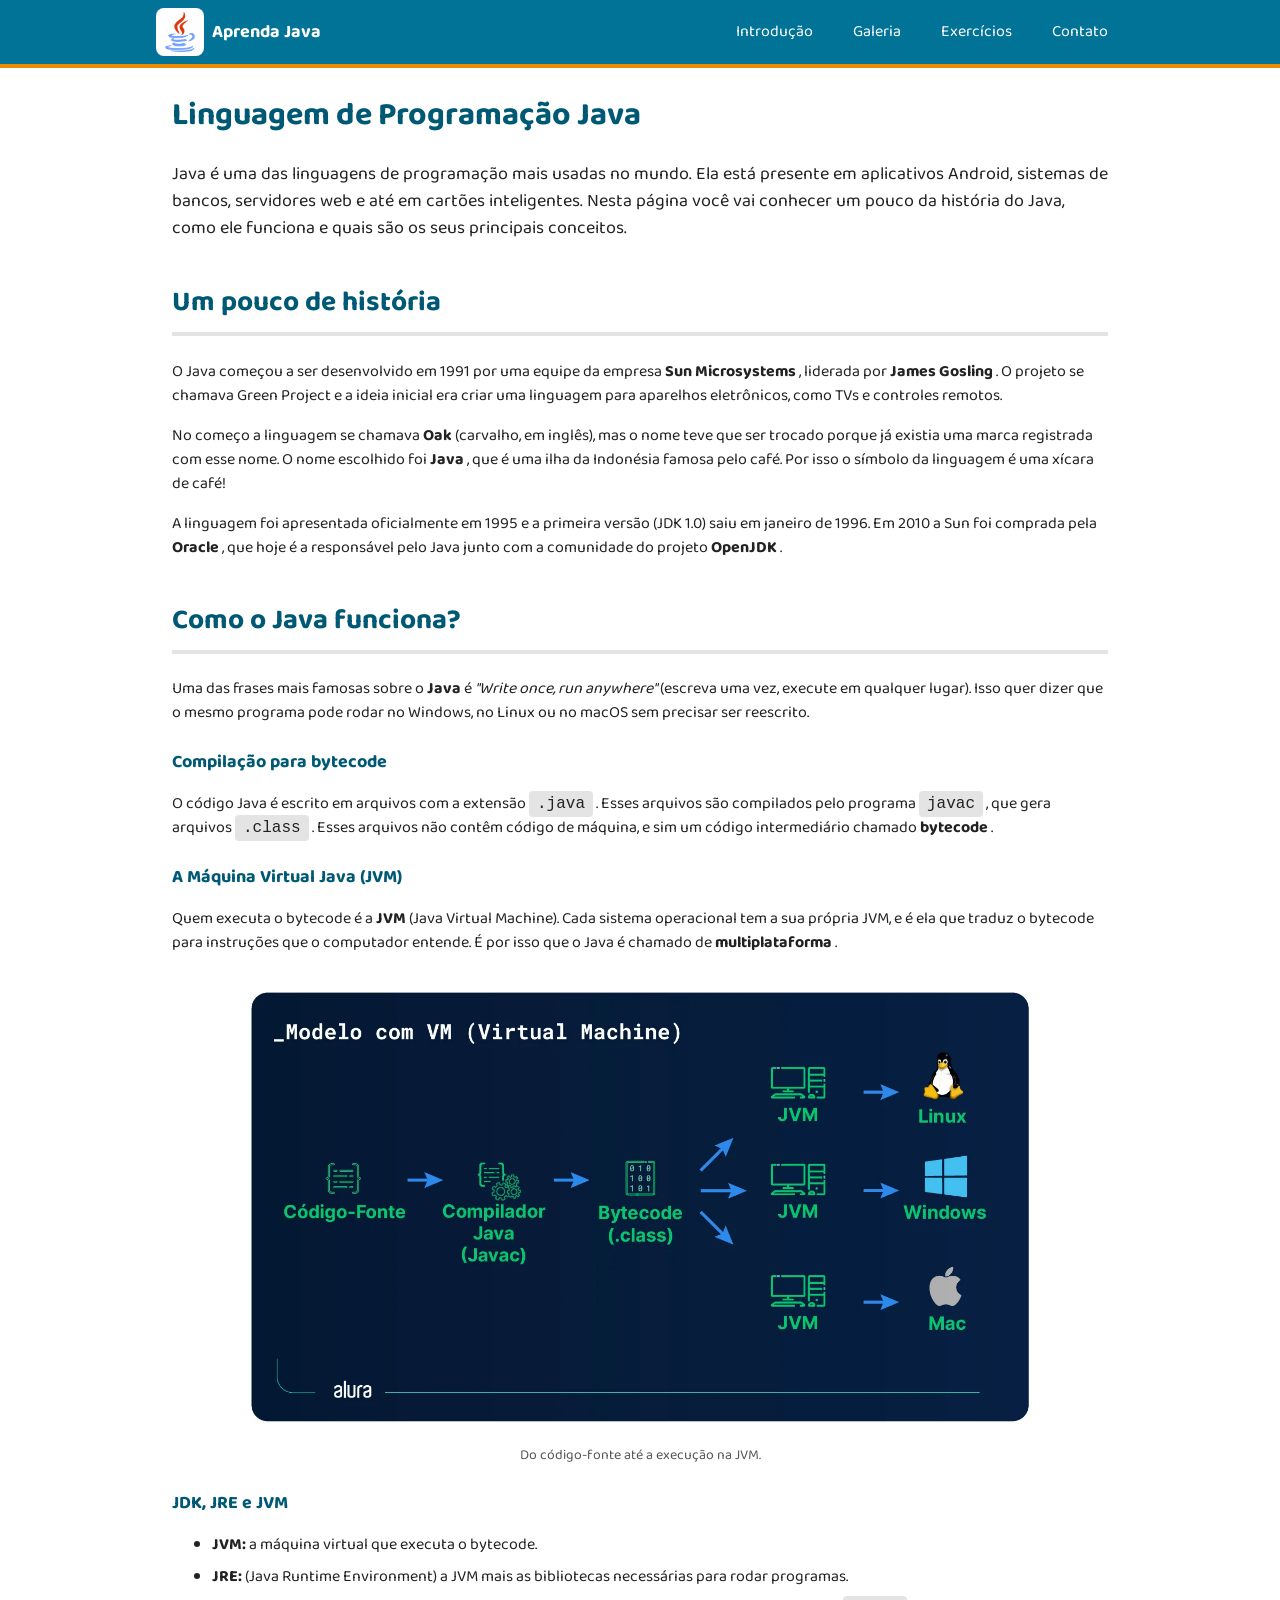
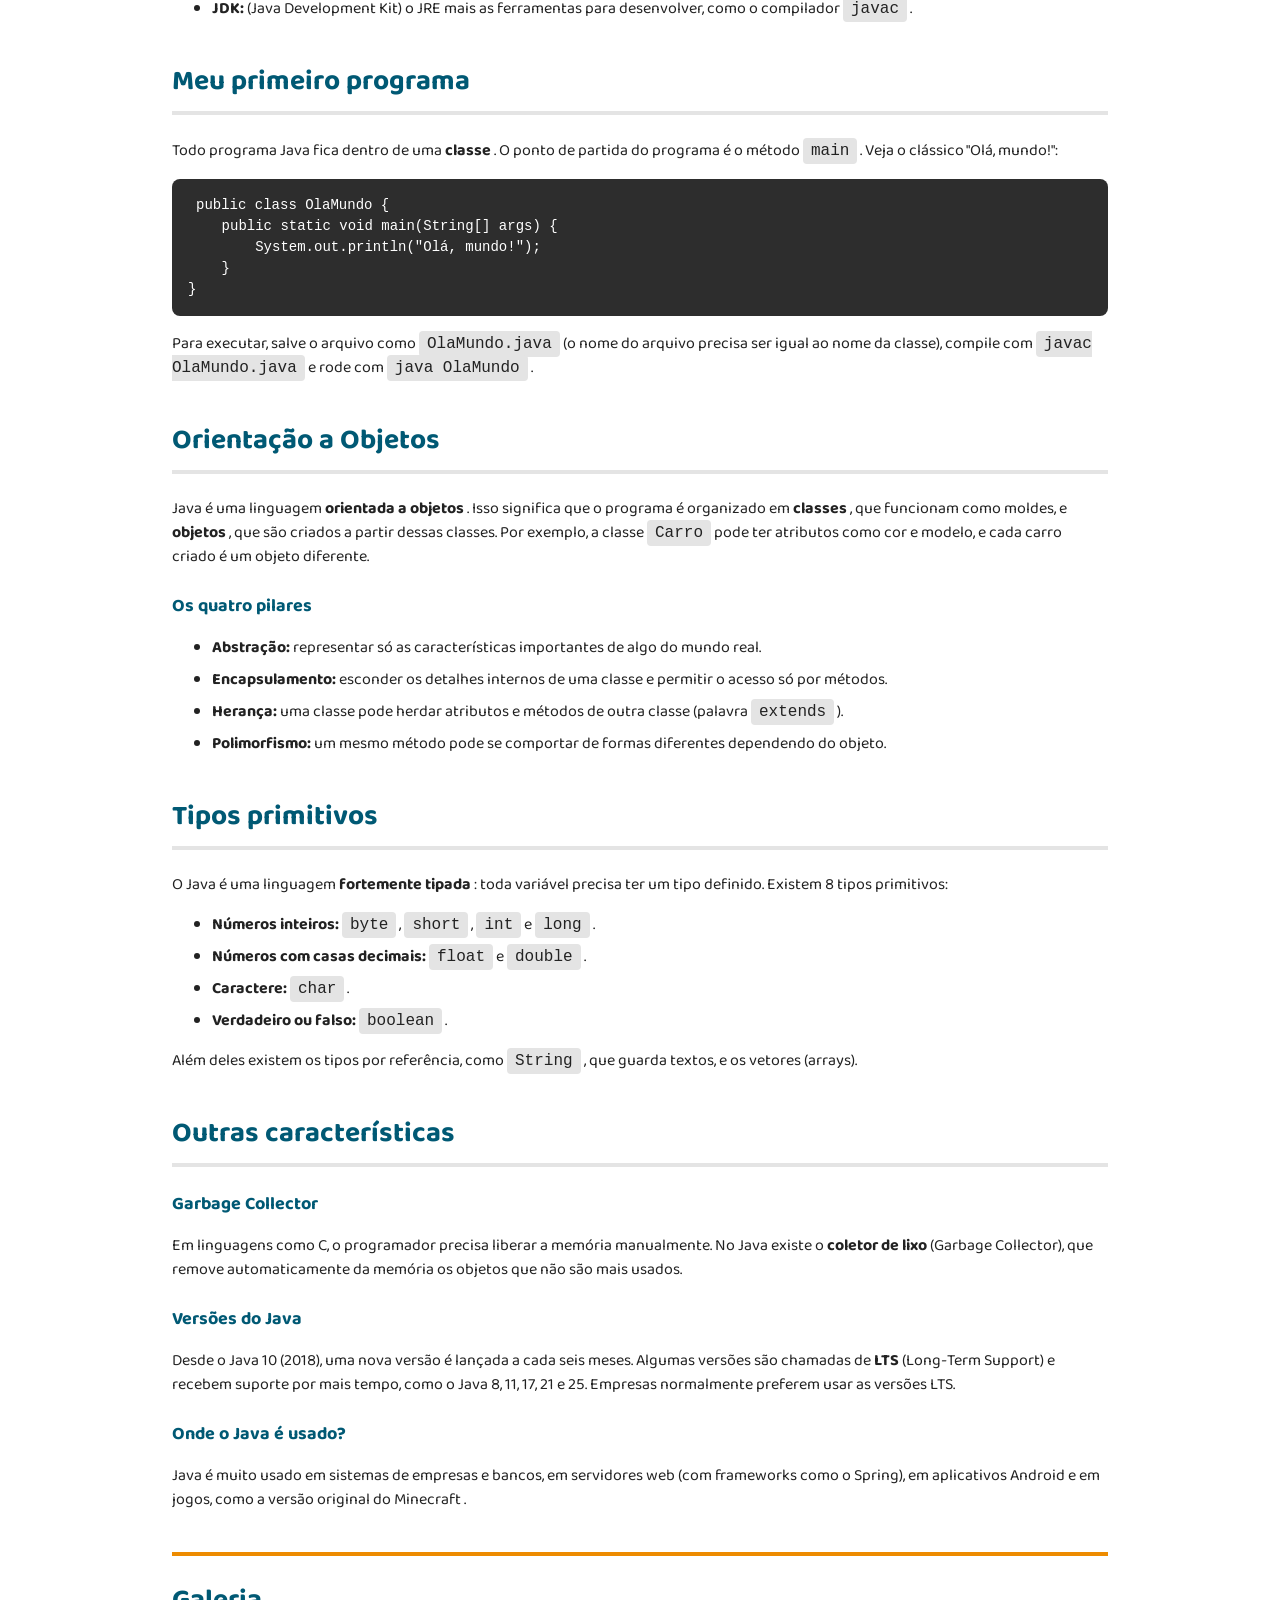
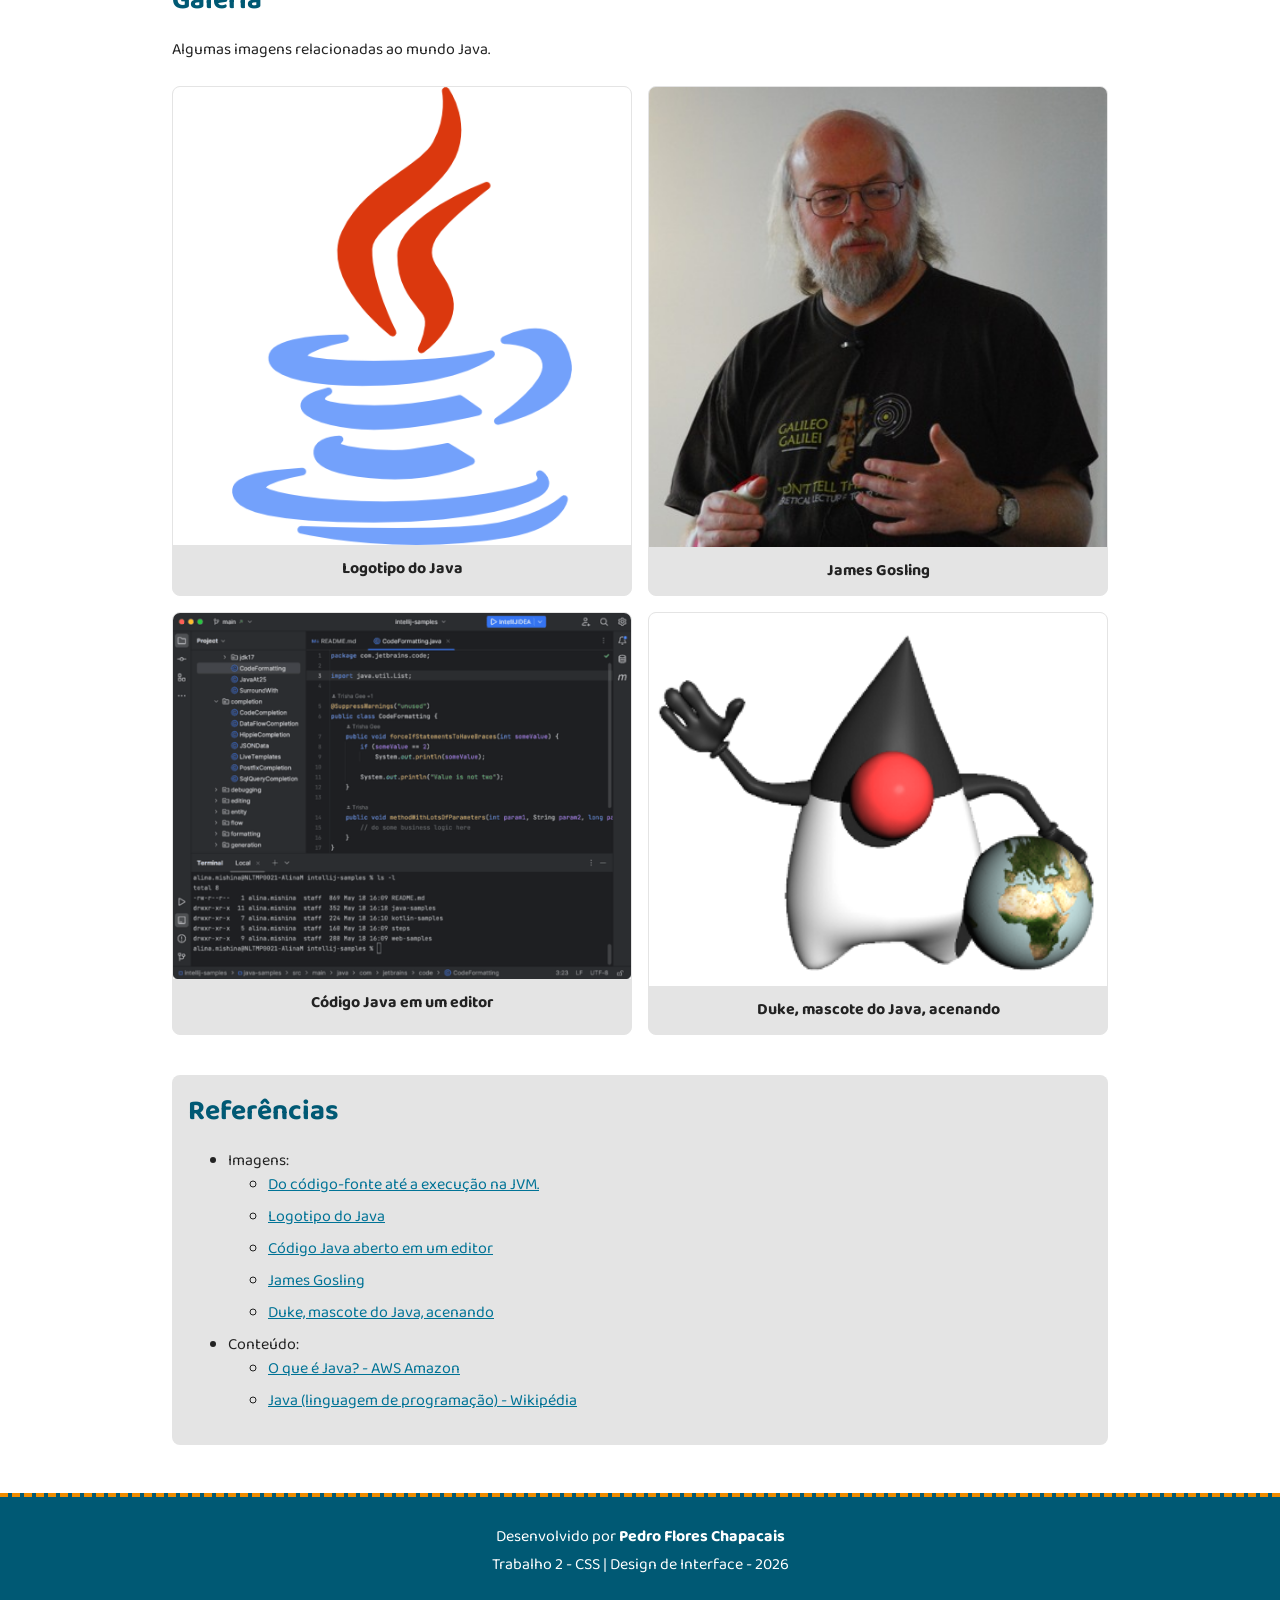
==== trab2/index.html @ ea24fddb "feat: add segundo trabalho" ====
<!doctype html>
<html lang="pt-BR">
  <head>
    <meta charset="UTF-8" />
    <meta name="viewport" content="width=device-width, initial-scale=1.0" />
    <meta name="description" content="Página educativa sobre a linguagem de programação Java: história, funcionamento da JVM, orientação a objetos e galeria de imagens." />
    <title>Aprenda Java - Página Educativa</title>
    <link rel="preconnect" href="https://fonts.googleapis.com" />
    <link rel="preconnect" href="https://fonts.gstatic.com" crossorigin />
    <link href="https://fonts.googleapis.com/css2?family=Baloo+Bhai+2:wght@400..800&display=swap" rel="stylesheet" />
    <link rel="stylesheet" href="css/modern-normalize.css" />
    <link rel="stylesheet" href="css/style.css" />
    <script src="js/menu.js" defer></script>
  </head>

  <body>
    <header class="cabecalho-site">
      <div class="conteudo">
        <a href="#introducao" class="logo-site">
          <img class="imagem" src="img/logo.png" alt="Logotipo Aprenda Java" width="60" height="60" />
          <span class="texto">Aprenda Java</span>
        </a>

        <nav class="menu-principal">
          <button type="button" class="botao">
            <img class="abrir" src="img/menu.svg" alt="Ícone menu" width="28" height="28" />
            <img class="fechar" src="img/fechar.svg" alt="Ícone fechar" width="28" height="28" />
          </button>

          <ul class="lista" id="menu-lista">
            <li class="item"><a class="link" href="#introducao">Introdução</a></li>
            <li class="item"><a class="link" href="#galeria">Galeria</a></li>
            <li class="item"><a class="link" href="#exercicios">Exercícios</a></li>
            <li class="item"><a class="link" href="#contato">Contato</a></li>
          </ul>
        </nav>
      </div>
    </header>

    <main class="conteudo-principal">
      <h1 class="titulo-principal">Linguagem de Programação Java</h1>
      <p class="destaque">
        Java é uma das linguagens de programação mais usadas no mundo. Ela está presente em aplicativos Android, sistemas de bancos, servidores web e até em cartões inteligentes.
        Nesta página você vai conhecer um pouco da história do Java, como ele funciona e quais são os seus principais conceitos.
      </p>

      <section id="introducao" class="secao-conteudo">
        <article class="bloco-texto">
          <h2 class="titulo">Um pouco de história</h2>
          <p>
            O Java começou a ser desenvolvido em 1991 por uma equipe da empresa
            <b>Sun Microsystems</b>
            , liderada por
            <b>James Gosling</b>
            . O projeto se chamava Green Project e a ideia inicial era criar uma linguagem para aparelhos eletrônicos, como TVs e controles remotos.
          </p>
          <p>
            No começo a linguagem se chamava
            <b>Oak</b>
            (carvalho, em inglês), mas o nome teve que ser trocado porque já existia uma marca registrada com esse nome. O nome escolhido foi
            <b>Java</b>
            , que é uma ilha da Indonésia famosa pelo café. Por isso o símbolo da linguagem é uma xícara de café!
          </p>
          <p>
            A linguagem foi apresentada oficialmente em 1995 e a primeira versão (JDK 1.0) saiu em janeiro de 1996. Em 2010 a Sun foi comprada pela
            <b>Oracle</b>
            , que hoje é a responsável pelo Java junto com a comunidade do projeto
            <b>OpenJDK</b>
            .
          </p>
        </article>

        <article class="bloco-texto">
          <h2 class="titulo">Como o Java funciona?</h2>
          <p>
            Uma das frases mais famosas sobre o
            <b>Java</b>
            é
            <i>"Write once, run anywhere"</i>
            (escreva uma vez, execute em qualquer lugar). Isso quer dizer que o mesmo programa pode rodar no Windows, no Linux ou no macOS sem precisar ser reescrito.
          </p>

          <h3 class="subtitulo">Compilação para bytecode</h3>
          <p>
            O código Java é escrito em arquivos com a extensão
            <code>.java</code>
            . Esses arquivos são compilados pelo programa
            <code>javac</code>
            , que gera arquivos
            <code>.class</code>
            . Esses arquivos não contêm código de máquina, e sim um código intermediário chamado
            <b>bytecode</b>
            .
          </p>

          <h3 class="subtitulo">A Máquina Virtual Java (JVM)</h3>
          <p>
            Quem executa o bytecode é a
            <b>JVM</b>
            (Java Virtual Machine). Cada sistema operacional tem a sua própria JVM, e é ela que traduz o bytecode para instruções que o computador entende. É por isso que o Java é
            chamado de
            <b>multiplataforma</b>
            .
          </p>

          <figure class="figura-ilustrativa">
            <img class="imagem" src="img/codigo_ate_jvm.webp" alt="Esquema mostrando o código .java sendo compilado para bytecode e executado pela JVM" width="800" height="450" />
            <figcaption class="legenda">Do código-fonte até a execução na JVM.</figcaption>
          </figure>

          <h3 class="subtitulo">JDK, JRE e JVM</h3>
          <ul class="lista">
            <li>
              <b>JVM:</b>
              a máquina virtual que executa o bytecode.
            </li>
            <li>
              <b>JRE:</b>
              (Java Runtime Environment) a JVM mais as bibliotecas necessárias para rodar programas.
            </li>
            <li>
              <b>JDK:</b>
              (Java Development Kit) o JRE mais as ferramentas para desenvolver, como o compilador
              <code>javac</code>
              .
            </li>
          </ul>
        </article>

        <article class="bloco-texto">
          <h2 class="titulo">Meu primeiro programa</h2>
          <p>
            Todo programa Java fica dentro de uma
            <b>classe</b>
            . O ponto de partida do programa é o método
            <code>main</code>
            . Veja o clássico "Olá, mundo!":
          </p>

          <pre class="bloco-codigo" tabindex="0">
<code>public class OlaMundo {
    public static void main(String[] args) {
        System.out.println("Olá, mundo!");
    }
}</code>
</pre>

          <p>
            Para executar, salve o arquivo como
            <code>OlaMundo.java</code>
            (o nome do arquivo precisa ser igual ao nome da classe), compile com
            <code>javac OlaMundo.java</code>
            e rode com
            <code>java OlaMundo</code>
            .
          </p>
        </article>

        <article class="bloco-texto">
          <h2 class="titulo">Orientação a Objetos</h2>
          <p>
            Java é uma linguagem
            <b>orientada a objetos</b>
            . Isso significa que o programa é organizado em
            <b>classes</b>
            , que funcionam como moldes, e
            <b>objetos</b>
            , que são criados a partir dessas classes. Por exemplo, a classe
            <code>Carro</code>
            pode ter atributos como cor e modelo, e cada carro criado é um objeto diferente.
          </p>

          <h3 class="subtitulo">Os quatro pilares</h3>
          <ul class="lista">
            <li>
              <b>Abstração:</b>
              representar só as características importantes de algo do mundo real.
            </li>
            <li>
              <b>Encapsulamento:</b>
              esconder os detalhes internos de uma classe e permitir o acesso só por métodos.
            </li>
            <li>
              <b>Herança:</b>
              uma classe pode herdar atributos e métodos de outra classe (palavra
              <code>extends</code>
              ).
            </li>
            <li>
              <b>Polimorfismo:</b>
              um mesmo método pode se comportar de formas diferentes dependendo do objeto.
            </li>
          </ul>
        </article>

        <article class="bloco-texto">
          <h2 class="titulo">Tipos primitivos</h2>
          <p>
            O Java é uma linguagem
            <b>fortemente tipada</b>
            : toda variável precisa ter um tipo definido. Existem 8 tipos primitivos:
          </p>
          <ul class="lista">
            <li>
              <b>Números inteiros:</b>
              <code>byte</code>
              ,
              <code>short</code>
              ,
              <code>int</code>
              e
              <code>long</code>
              .
            </li>
            <li>
              <b>Números com casas decimais:</b>
              <code>float</code>
              e
              <code>double</code>
              .
            </li>
            <li>
              <b>Caractere:</b>
              <code>char</code>
              .
            </li>
            <li>
              <b>Verdadeiro ou falso:</b>
              <code>boolean</code>
              .
            </li>
          </ul>
          <p>
            Além deles existem os tipos por referência, como
            <code>String</code>
            , que guarda textos, e os vetores (arrays).
          </p>
        </article>

        <article class="bloco-texto">
          <h2 class="titulo">Outras características</h2>
          <h3 class="subtitulo">Garbage Collector</h3>
          <p>
            Em linguagens como C, o programador precisa liberar a memória manualmente. No Java existe o
            <b>coletor de lixo</b>
            (Garbage Collector), que remove automaticamente da memória os objetos que não são mais usados.
          </p>

          <h3 class="subtitulo">Versões do Java</h3>
          <p>
            Desde o Java 10 (2018), uma nova versão é lançada a cada seis meses. Algumas versões são chamadas de
            <b>LTS</b>
            (Long-Term Support) e recebem suporte por mais tempo, como o Java 8, 11, 17, 21 e 25. Empresas normalmente preferem usar as versões LTS.
          </p>

          <h3 class="subtitulo">Onde o Java é usado?</h3>
          <p>
            Java é muito usado em sistemas de empresas e bancos, em servidores web (com frameworks como o Spring), em aplicativos Android e em jogos, como a versão original do
            Minecraft .
          </p>
        </article>
      </section>

      <section id="galeria" class="secao-conteudo -galeria">
        <h2 class="titulo">Galeria</h2>
        <p>Algumas imagens relacionadas ao mundo Java.</p>

        <div class="galeria-fotos">
          <figure class="cartao-foto">
            <img class="imagem" src="img/logo.png" alt="Logotipo da linguagem Java com a xícara de café" width="400" height="300" loading="lazy" />
            <figcaption class="legenda">Logotipo do Java</figcaption>
          </figure>
          <figure class="cartao-foto">
            <img class="imagem" src="img/james_gosling.jpg" alt="Foto de James Gosling, criador do Java" width="400" height="300" loading="lazy" />
            <figcaption class="legenda">James Gosling</figcaption>
          </figure>
          <figure class="cartao-foto">
            <img class="imagem" src="img/java_ide.png" alt="Código Java aberto em um editor" width="400" height="300" loading="lazy" />
            <figcaption class="legenda">Código Java em um editor</figcaption>
          </figure>
          <figure class="cartao-foto">
            <img class="imagem" src="img/duke.webp" alt="Duke, mascote do Java, acenando" width="400" height="300" loading="lazy" />
            <figcaption class="legenda">Duke, mascote do Java, acenando</figcaption>
          </figure>
        </div>

        <div class="lista-referencias">
          <h3 class="titulo">Referências</h3>
          <ul class="lista">
            <li>
              Imagens:
              <ul>
                <li class="item">
                  <a class="link" target="_blank" href="https://www.alura.com.br/artigos/jvm-conhecendo-processo-execucao-de-codigo">Do código-fonte até a execução na JVM.</a>
                </li>
                <li class="item"><a class="link" target="_blank" href="https://www.flaticon.com/br/icone-gratis/java_226777">Logotipo do Java</a></li>
                <li class="item">
                  <a class="link" target="_blank" href="https://pt.wikipedia.org/wiki/James_Gosling#/media/Ficheiro:James_Gosling_2008.jpg">Código Java aberto em um editor</a>
                </li>
                <li class="item"><a class="link" target="_blank" href="https://www.tecmint.com/best-java-ides/">James Gosling</a></li>
                <li class="item">
                  <a class="link" target="_blank" href="https://navigatone.com/2013/11/11/free-the-java-duke-now-use-it-in-blender/">Duke, mascote do Java, acenando</a>
                </li>
              </ul>
            </li>
            <li>
              Conteúdo:
              <ul>
                <li class="item"><a class="link" target="_blank" href="https://aws.amazon.com/pt/what-is/java/">O que é Java? - AWS Amazon</a></li>
                <li class="item">
                  <a class="link" target="_blank" href="https://pt.wikipedia.org/wiki/Java_(linguagem_de_programa%C3%A7%C3%A3o)">Java (linguagem de programação) - Wikipédia</a>
                </li>
              </ul>
            </li>
          </ul>
        </div>
      </section>
    </main>

    <footer class="rodape-site">
      <p class="texto">
        Desenvolvido por
        <b>Pedro Flores Chapacais</b>
      </p>
      <p class="texto">Trabalho 2 - CSS | Design de Interface - 2026</p>
    </footer>
  </body>
</html>
---- trab2/css/style.css ----
:root {
  --azul: #007396;
  --azul-escuro: #005974;
  --laranja: #ED8B00;
  --cinza-claro: #e4e4e4;
  --texto: #222222;
  --branco: #ffffff;
}

html {
  scroll-behavior: smooth;
}

body {
  font-family: "Baloo Bhai 2", sans-serif;
  font-optical-sizing: auto;
  font-size: 16px;
  line-height: 1.5;
  color: var(--texto);
  background-color: var(--branco);
}

h1,
h2,
h3 {
  color: var(--azul-escuro);
}

img {
  height: auto;
  display: block;
}

a {
  color: var(--azul);
}

code {
  background-color: var(--cinza-claro);
  padding: 4px 8px;
  border-radius: 4px;
}

.cabecalho-site {
  position: sticky;
  top: 0;
  z-index: 10;
  background-color: var(--azul);
  border-bottom: 4px solid var(--laranja);

  .conteudo {
    display: flex;
    justify-content: space-between;
    align-items: center;
    max-width: 1000px;
    margin: 0 auto;
    padding: 8px 16px;
  }
}

.logo-site {
  display: flex;
  align-items: center;
  gap: 8px;
  text-decoration: none;
  color: var(--branco);

  .imagem {
    width: 48px;
    height: 48px;
    border-radius: 8px;
    background-color: #fff;
    padding: 4px;
  }

  .texto {
    font-weight: 700;
    font-size: 18px;
  }
}

.menu-principal {
  .botao {
    display: flex;
    justify-content: center;
    align-items: center;
    width: 48px;
    height: 48px;
    padding: 0;
    border: none;
    background-color: transparent;
    cursor: pointer;
    border-radius: 8px;

    &:focus-visible {
      outline: 4px solid var(--laranja);
    }

    .fechar {
      display: none;
    }

    &.-aberto {
      .abrir {
        display: none;
      }

      .fechar {
        display: block;
      }
    }

    @media (min-width: 768px) {
      display: none;
    }
  }

  .lista {
    display: none;
    flex-direction: column;
    position: absolute;
    top: 100%;
    left: 0;
    right: 0;
    margin: 0;
    padding: 0;
    list-style: none;
    background-color: var(--azul-escuro);

    &.-aberto {
      display: flex;
    }

    @media (min-width: 768px) {
      display: flex;
      flex-direction: row;
      position: unset;
      background-color: transparent;
      gap: 8px;
    }
  }

  .link {
    display: block;
    padding: 12px 16px;
    color: var(--branco);
    text-decoration: none;
    border-bottom: 1px solid var(--azul);

    &:hover,
    &:focus {
      background-color: var(--azul);
      color: var(--laranja);
    }

    @media (min-width: 768px) {
      border-bottom: none;
      border-radius: 8px;
      padding: 8px 16px;
    }
  }
}

.conteudo-principal {
  max-width: 1000px;
  margin: 0 auto;
  padding: 0 16px;

  @media (min-width: 768px) {
    padding: 0 32px;
  }
}

.titulo-principal {
  margin-top: 24px;
}

.destaque {
  font-size: 18px;
}

.secao-conteudo {
  margin-bottom: 12px;
  padding-bottom: 12px;

  &:not(:last-child) {
    border-bottom: 4px solid var(--laranja);
  }

  @media (min-width: 768px) {
    margin-bottom: 24px;
    padding-bottom: 24px;
  }

  .titulo {
    font-size: 30px;
    margin-top: 0;

    @media (min-width: 768px) {
      font-size: 40px;
    }
  }

  &.-galeria .titulo {
    font-size: 24px;
    margin-bottom: 8px;

    @media (min-width: 768px) {
      font-size: 28px;
    }
  }
}

.bloco-texto {
  margin-top: 40px;

  .titulo {
    font-size: 24px;
    border-bottom: 4px solid var(--cinza-claro);
    padding-bottom: 8px;

    @media (min-width: 768px) {
      font-size: 28px;
    }
  }

  .subtitulo {
    font-size: 18px;
    margin-top: 24px;
    margin-bottom: 8px;
  }

  .lista li {
    margin-bottom: 8px;
  }
}

.figura-ilustrativa {
  margin: 24px 0;

  .imagem {
    border-radius: 8px;
    margin: 0 auto;
    max-width: stretch;
  }

  .legenda {
    margin-top: 8px;
    font-size: 14px;
    color: #555555;
    text-align: center;
  }
}

.bloco-codigo {
  background-color: #2d2d2d;
  color: #fff;
  padding: 16px;
  border-radius: 8px;
  overflow-x: auto;
  font-size: 14px;

  code {
    background-color: transparent;
  }
}

.galeria-fotos {
  display: flex;
  flex-wrap: wrap;
  justify-content: center;
  gap: 16px;
  margin-top: 24px;
}

.cartao-foto {
  flex: 1 1 100%;
  margin: 0;
  background-color: var(--cinza-claro);
  border: 1px solid var(--cinza-claro);
  border-radius: 8px;
  overflow: hidden;
  transition: transform 0.2s;

  &:hover {
    transform: scale(1.05);
  }

  @media (min-width: 500px) {
    flex: 1 1 45%
  }

  .imagem {
    width: 100%;
    background-color: var(--branco);
  }

  .legenda {
    padding: 12px;
    text-align: center;
    font-weight: 700;
  }
}

.lista-referencias {
  margin-top: 40px;
  padding: 16px;
  background-color: var(--cinza-claro);
  border-radius: 8px;

  .titulo {
    margin-top: 0;
  }

  .lista .item {
    margin-bottom: 8px;
  }
}

.rodape-site {
  background-color: var(--azul-escuro);
  color: var(--branco);
  text-align: center;
  padding: 24px 16px;
  border-top: 4px dashed var(--laranja);

  .texto {
    margin: 4px 0;
  }
}
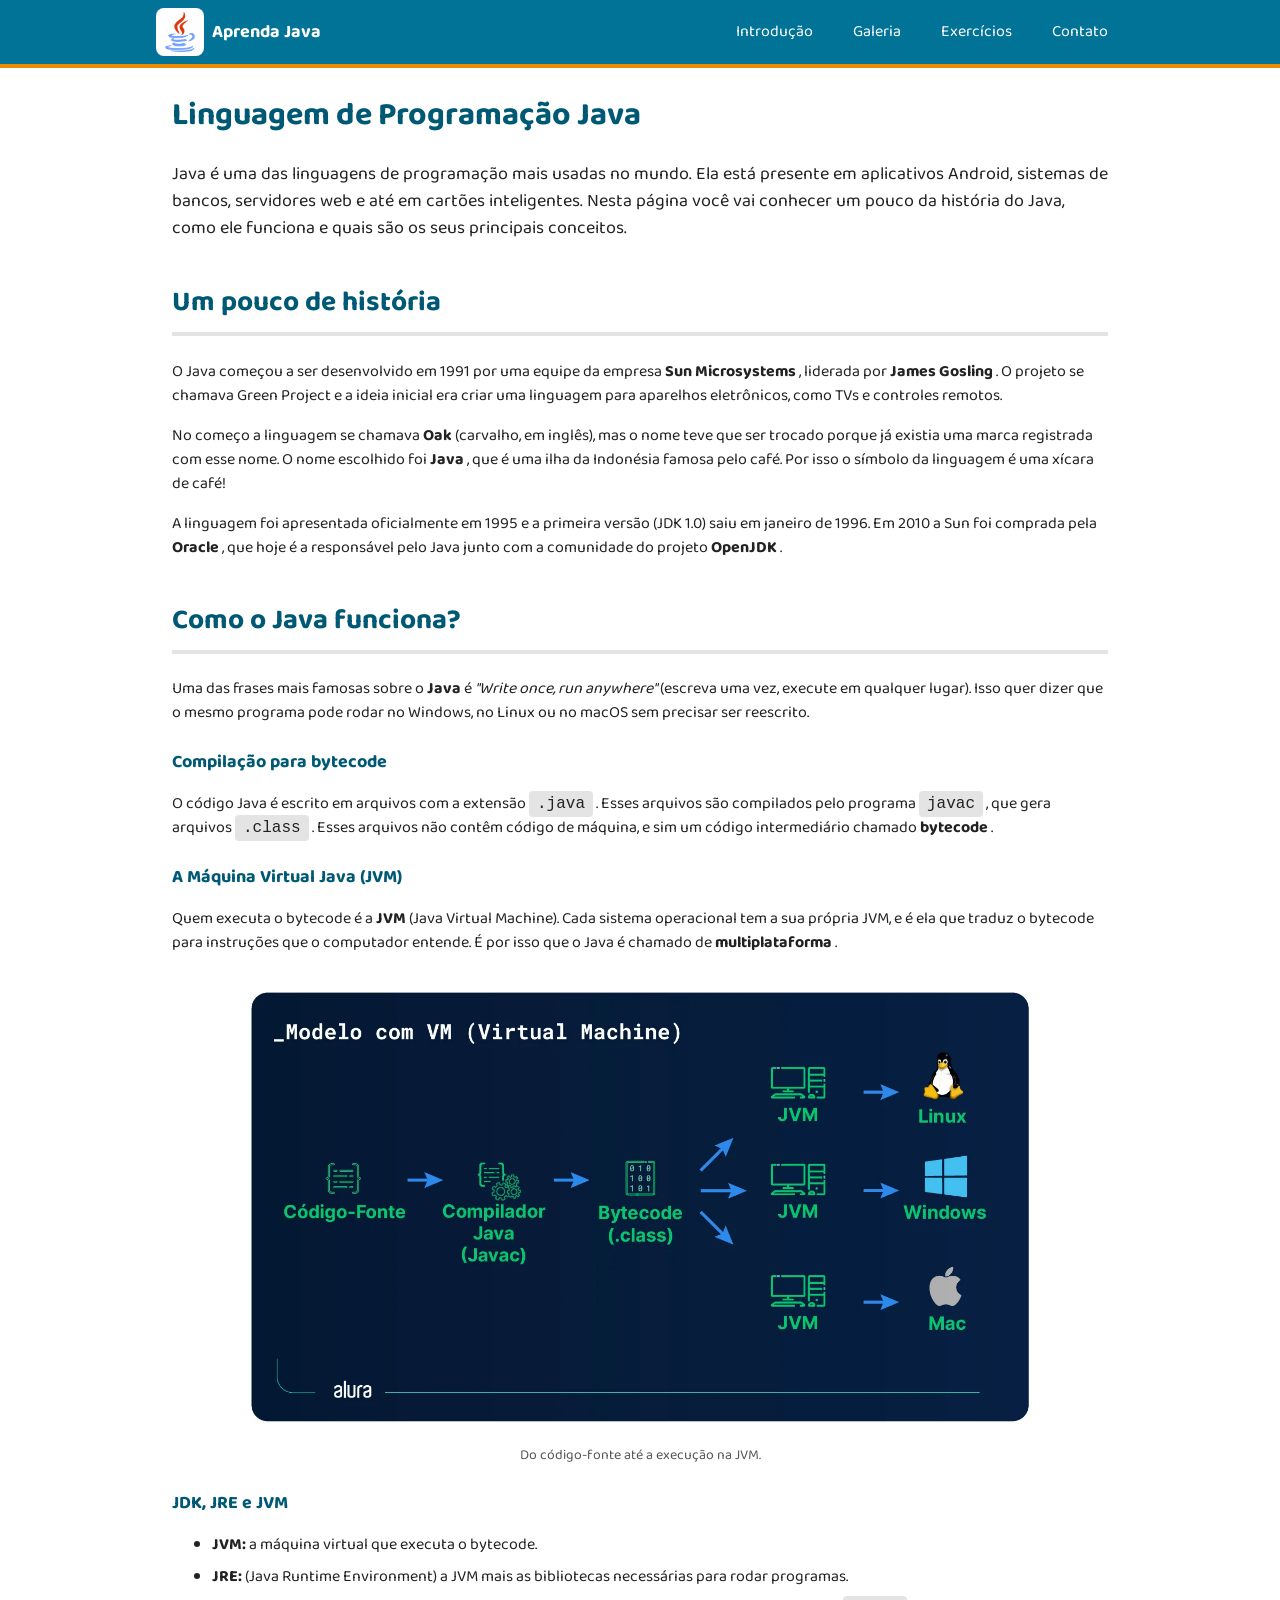
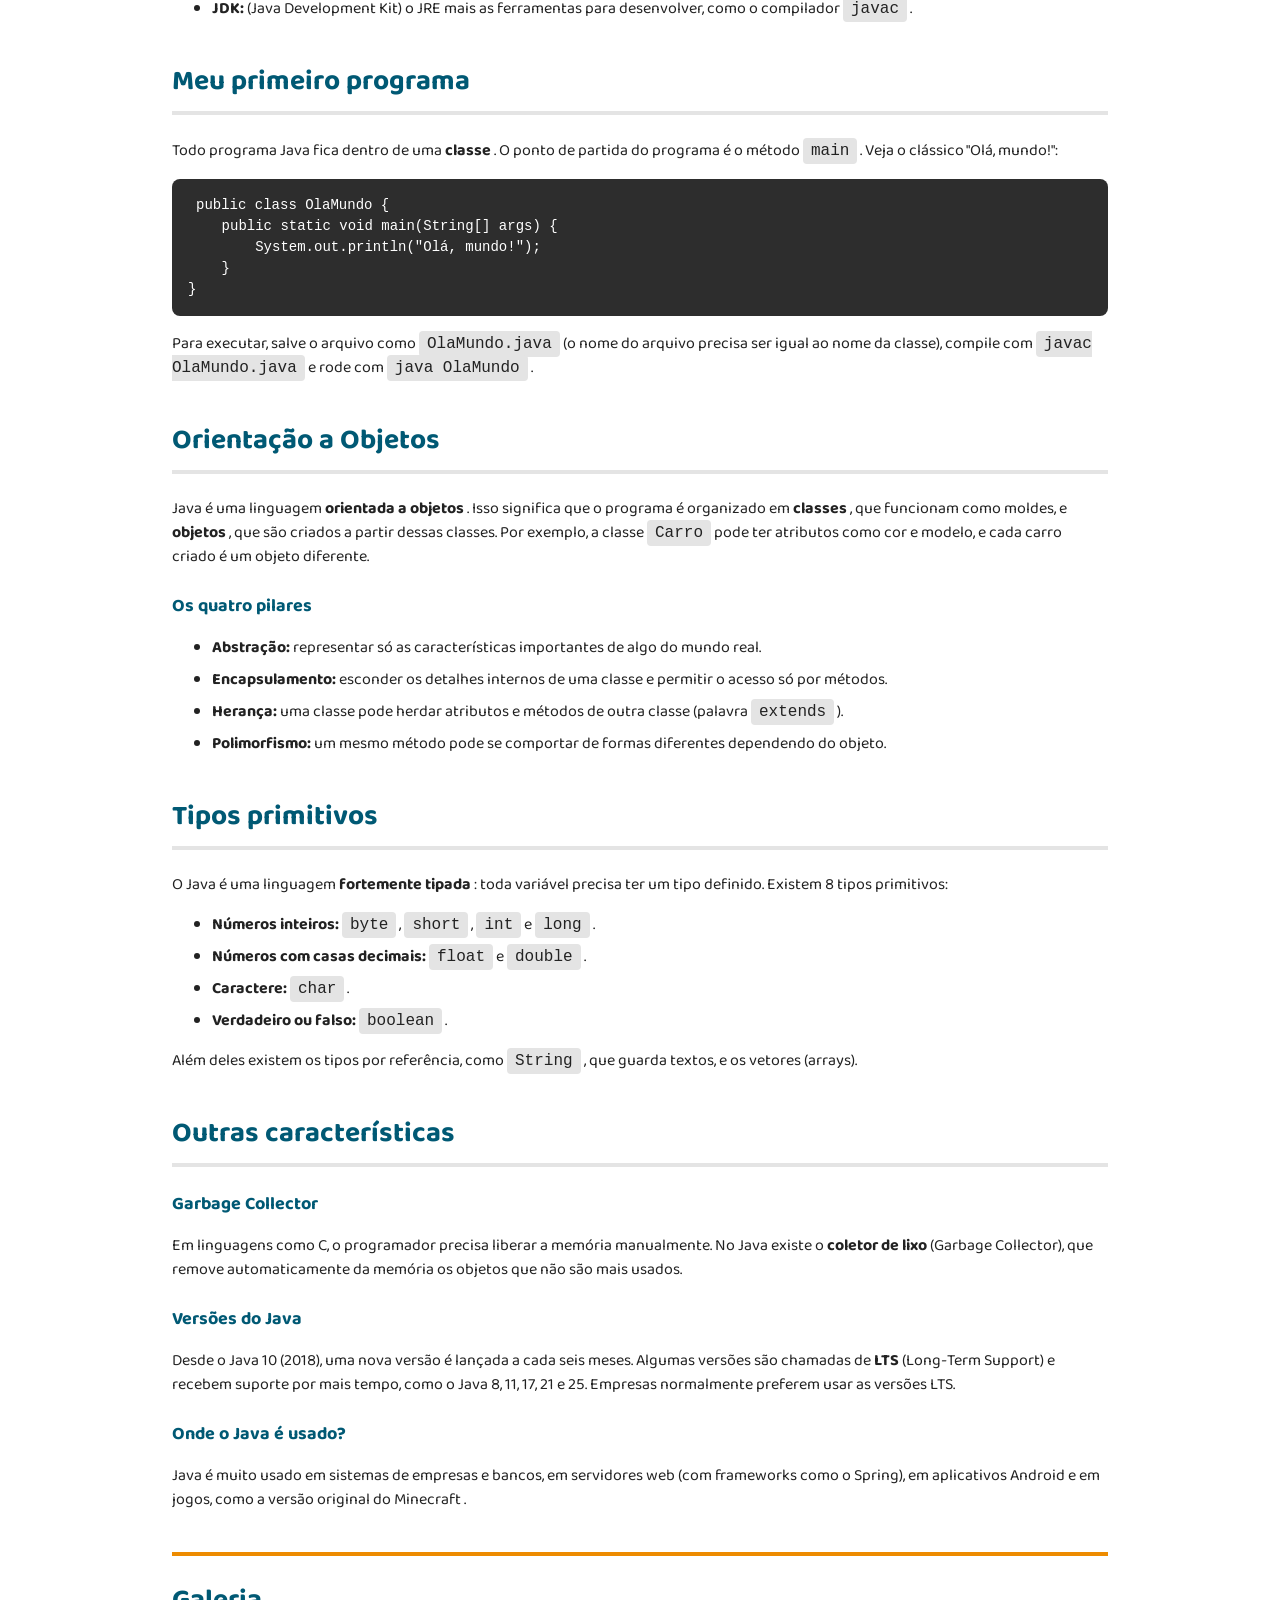
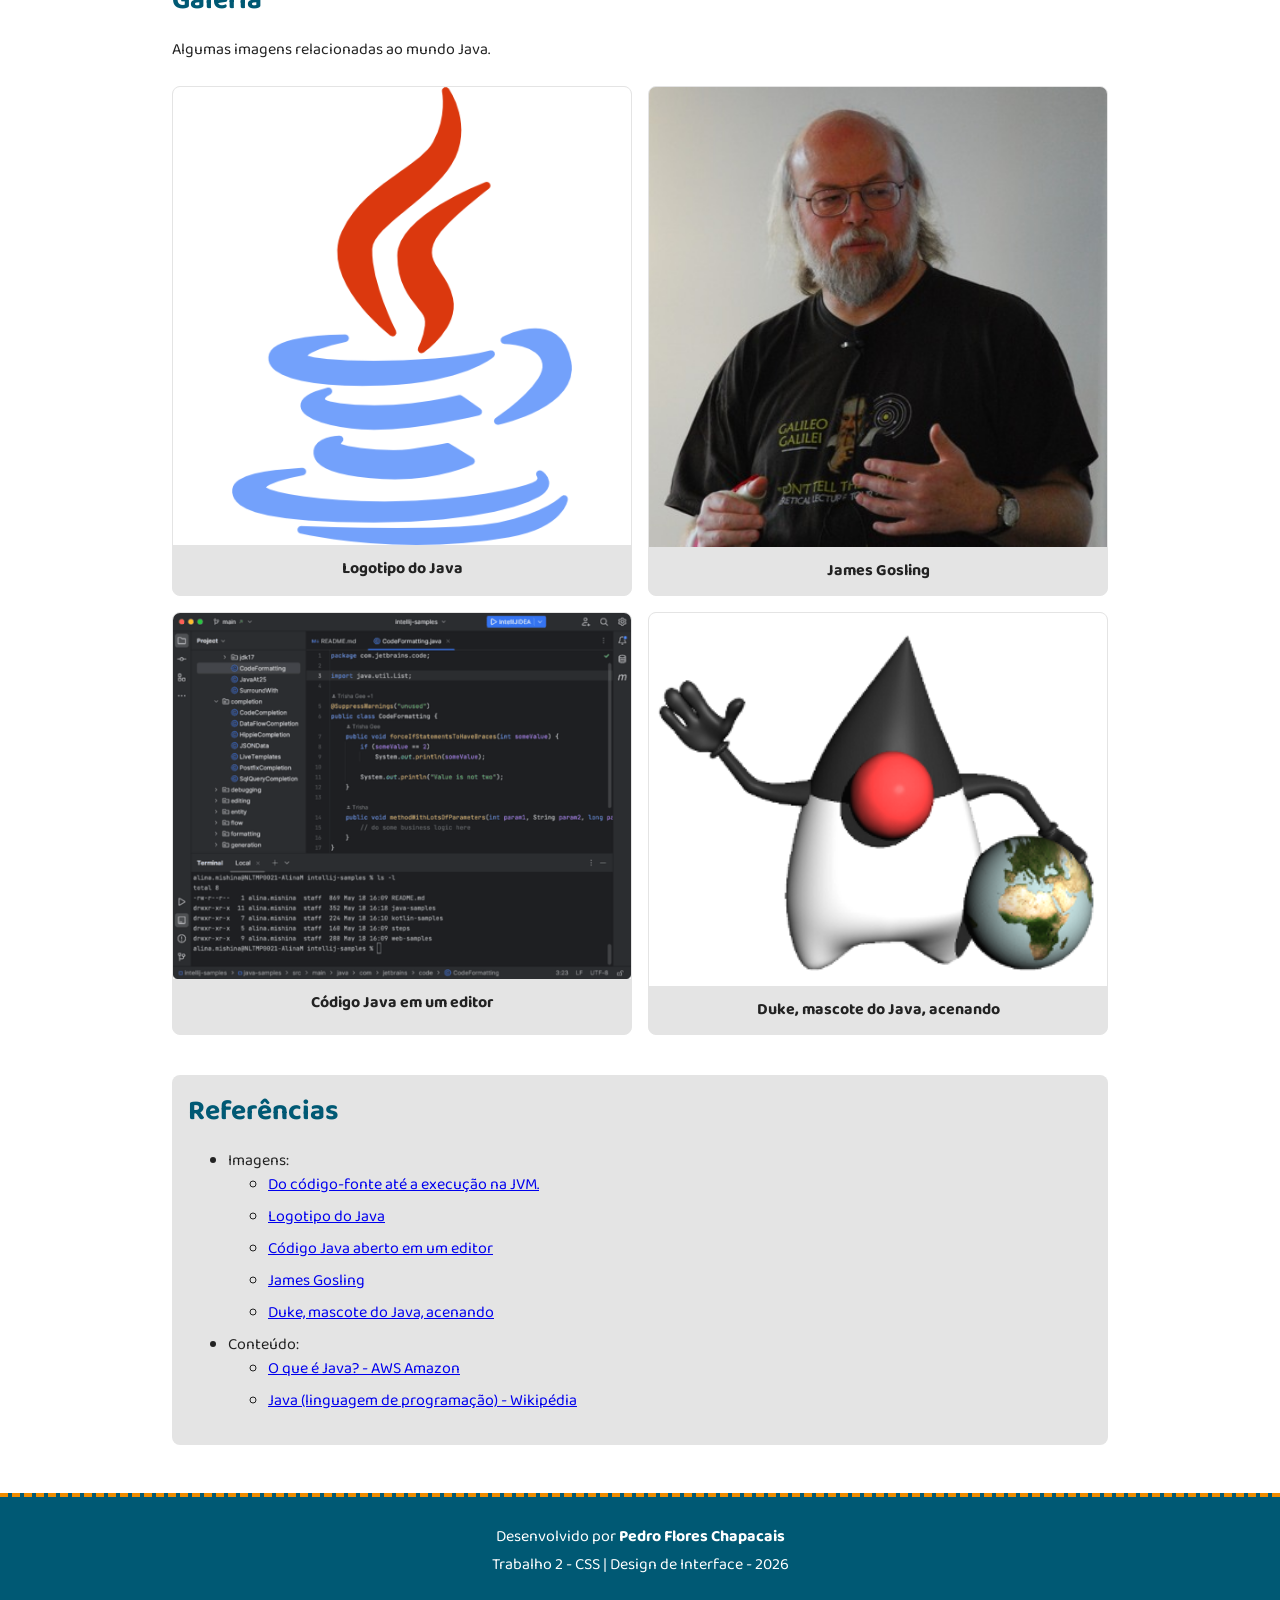
==== commit 2325db01: "feat: add melhorias" ====
--- a/trab2/index.html
+++ b/trab2/index.html
@@ -10,7 +10,7 @@
     <link href="https://fonts.googleapis.com/css2?family=Baloo+Bhai+2:wght@400..800&display=swap" rel="stylesheet" />
     <link rel="stylesheet" href="css/modern-normalize.css" />
     <link rel="stylesheet" href="css/style.css" />
-    <script src="js/menu.js" defer></script>
+    <script defer src="js/menu.js" defer></script>
   </head>
 
   <body>
--- a/trab2/css/style.css
+++ b/trab2/css/style.css
@@ -30,10 +30,6 @@
 img {
   height: auto;
   display: block;
-}
-
-a {
-  color: var(--azul);
 }
 
 code {
